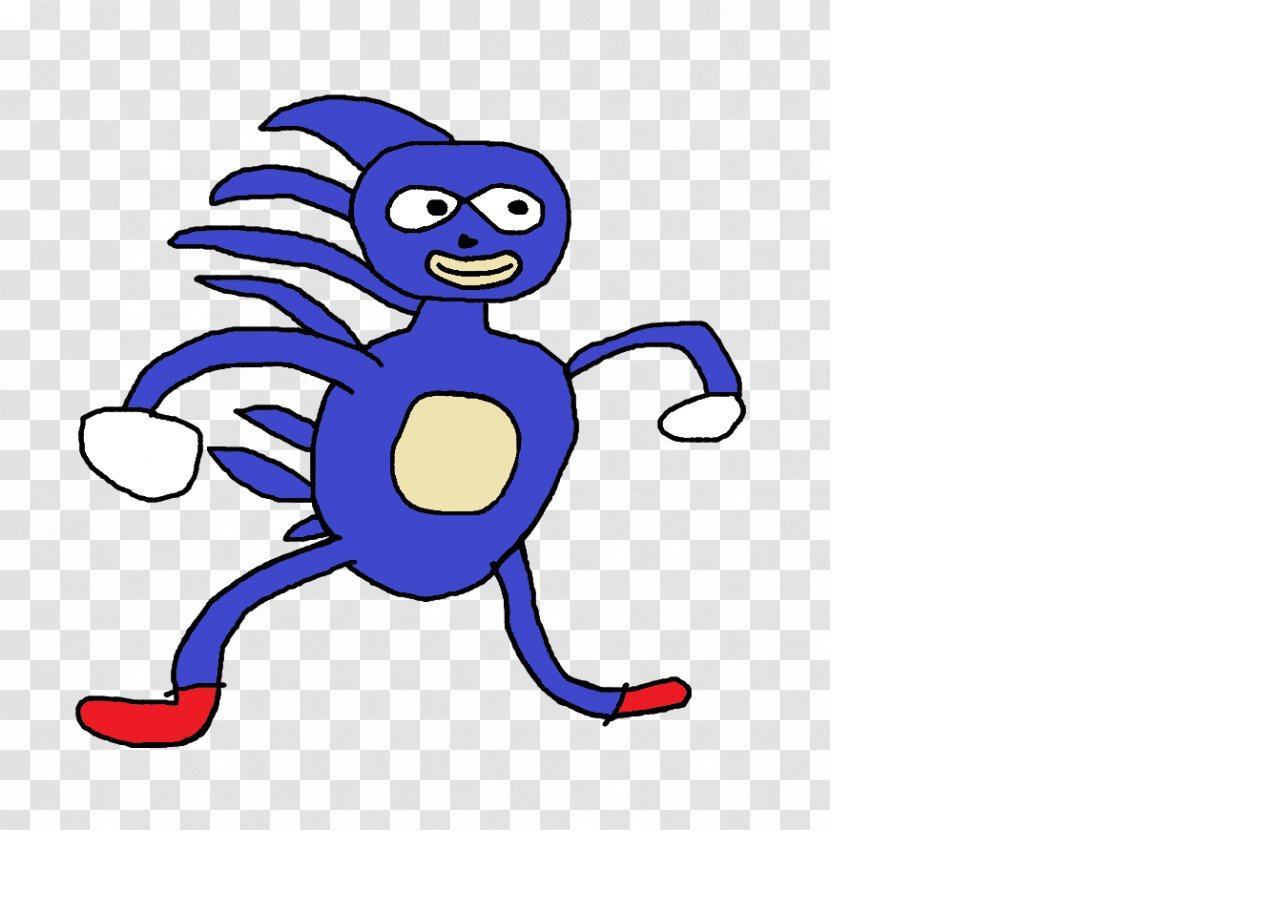
==== index.html @ 6d4e0d69 "first push officially" ====
<!DOCTYPE html>
<html lang="en">
<head>
    <meta charset="UTF-8">
    <meta http-equiv="X-UA-Compatible" content="IE=edge">
    <meta name="viewport" content="width=device-width, initial-scale=1.0">
    <title>Document</title>
    <link rel="stylesheet" href="./index.css">
</head>
<body>
    <div class="fade-in-image">
        <img src="./SoftAnnualBillygoat-max-1mb.gif" alt="">
        <img src="./output-onlinegiftools.gif" alt="">
    </div>
    <div class="ghost" id="ghostanimation" >
        <img src="./artwork-deviantart-art-organism-digital.jpg" />
    </div>


    <script type="text/javascript">
        function ShowHideDiv(btnGhost) {
            var GhostStyle = document.getElementById("ghostanimation");
    if (btnGhost.value == "Hide Ghost") {
                GhostStyle.style.display = "none";
                btnGhost.value = "Play Ghost";
            } else {
                GhostStyle.style.display = "block";
                btnGhost.value = "Hide Ghost";
            }
        }
    </script>
    
    <input id="btnGhost" type="button" value="Hide Ghost" onclick="ShowHideDiv(this)" />
</div>
</body>
</html>
---- index.css ----
@keyframes shake {
    0% { transform: translate(1px, 1px) rotate(0deg); }
    10% { transform: translate(-1px, -2px) rotate(-1deg); }
    20% { transform: translate(-3px, 0px) rotate(1deg); }
    30% { transform: translate(3px, 2px) rotate(0deg); }
    40% { transform: translate(1px, -1px) rotate(1deg); }
    50% { transform: translate(-1px, 2px) rotate(-1deg); }
    60% { transform: translate(-3px, 1px) rotate(0deg); }
    70% { transform: translate(3px, 1px) rotate(-1deg); }
    80% { transform: translate(-1px, -1px) rotate(1deg); }
    90% { transform: translate(1px, 2px) rotate(0deg); }
    100% { transform: translate(1px, -2px) rotate(-1deg); }
}
img{
    animation: shake 0.5s;
    animation-iteration-count: infinite;
}
.fade-in-image { animation: fadeIn 10s; }


@keyframes fadeIn {
    0% { opacity: 0; }
    50% {opacity: .5;}
    100% { opacity: 1; }
}

body{
    background-image: url(https://media.tenor.com/Qy4dAOV73dcAAAAC/skeleto-skeleton.gif);
    background-repeat: no-repeat;
    background-size: 100vw 100vh;
}

.ghost > *{
    animation: fly 25s linear infinite;
    top: 0;
	left: 0;
	position: fixed;
	z-index: 999;
	pointer-events: none;
}
@keyframes fly {
	0% {

		transform: translate(-200%,110vh) rotateZ(0deg);opacity: 1;
	}

	12.5% {
		transform: translate(120vw,-120%) rotateZ(20deg);
	}

	25% {
		transform: translate(-200%,50vh) scale(1.75) rotateZ(-20deg);
	}

	37.5% {
		transform: translate(-200%,-120%) rotateZ(-40deg);opacity: .5;
	}

	50% {
		transform: translate(100vw,50vh) rotateZ(0deg);
	}

	62.5% {
		transform: translate(20vw,100vh) rotateZ(20deg);
	}
	75% {
		transform: translate(200%,100vh) rotateZ(20deg);opacity: .25;
	}
	87.5% {
		transform: translate(50vw,-200%) scale(1.75) rotateZ(20deg);
	}

	100% {
		transform: translate(-200%,110vh) rotateZ(0deg);opacity: 1;
	}
}
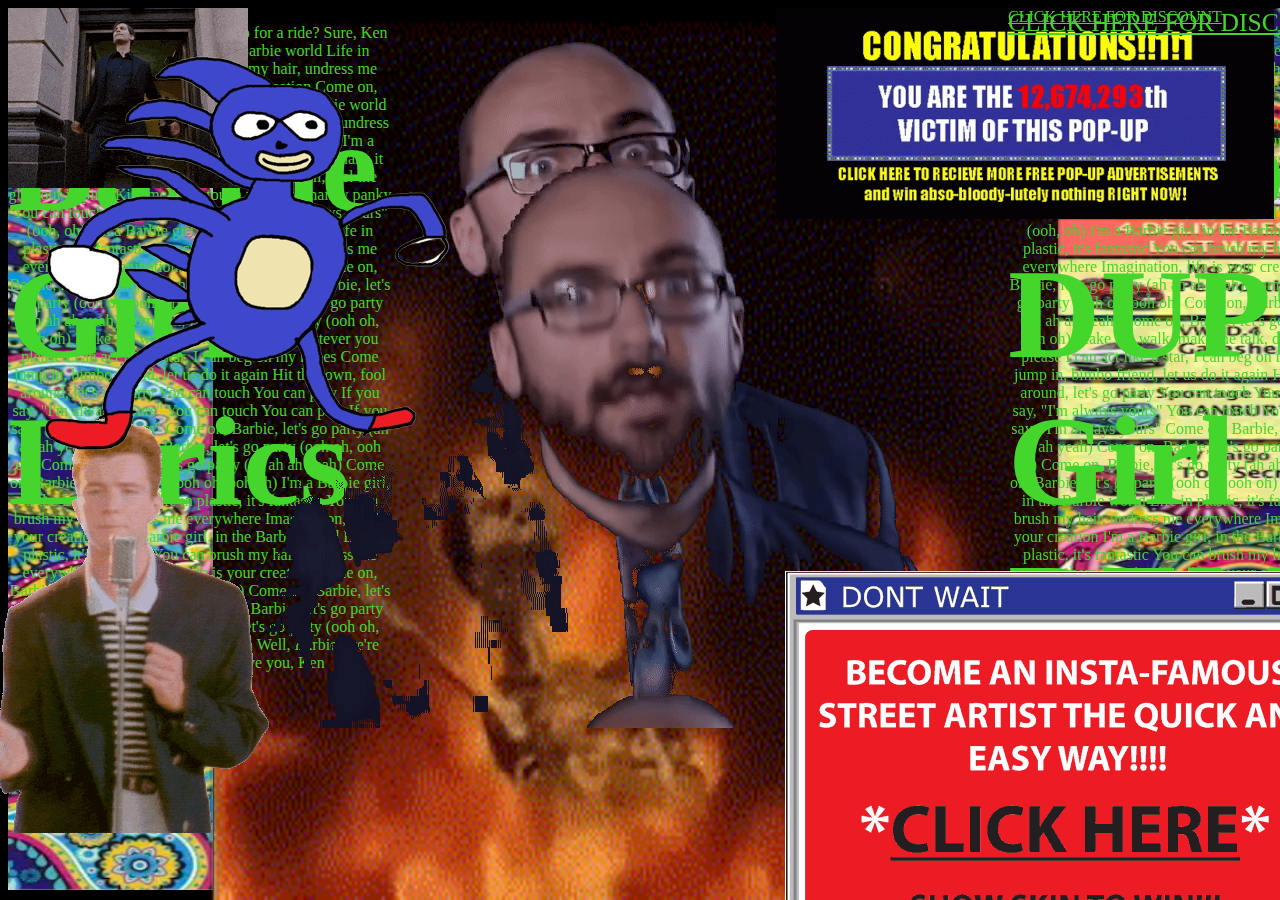
==== commit 3a0ecdd7: "fwefwefw" ====
--- a/index.html
+++ b/index.html
@@ -1,36 +1,159 @@
-<!DOCTYPE html>
-<html lang="en">
-<head>
-    <meta charset="UTF-8">
-    <meta http-equiv="X-UA-Compatible" content="IE=edge">
-    <meta name="viewport" content="width=device-width, initial-scale=1.0">
-    <title>Document</title>
-    <link rel="stylesheet" href="./index.css">
-</head>
-<body>
-    <div class="fade-in-image">
-        <img src="./SoftAnnualBillygoat-max-1mb.gif" alt="">
-        <img src="./output-onlinegiftools.gif" alt="">
-    </div>
-    <div class="ghost" id="ghostanimation" >
-        <img src="./artwork-deviantart-art-organism-digital.jpg" />
-    </div>
-
-
-    <script type="text/javascript">
-        function ShowHideDiv(btnGhost) {
-            var GhostStyle = document.getElementById("ghostanimation");
-    if (btnGhost.value == "Hide Ghost") {
-                GhostStyle.style.display = "none";
-                btnGhost.value = "Play Ghost";
-            } else {
-                GhostStyle.style.display = "block";
-                btnGhost.value = "Hide Ghost";
-            }
-        }
-    </script>
-    
-    <input id="btnGhost" type="button" value="Hide Ghost" onclick="ShowHideDiv(this)" />
-</div>
-</body>
-</html>+<!DOCTYPE html>
+<html lang="en">
+<head>
+    <meta charset="UTF-8">
+    <meta http-equiv="X-UA-Compatible" content="IE=edge">
+    <meta name="viewport" content="width=device-width, initial-scale=1.0">
+    <title>Document</title>
+    <link rel="stylesheet" href="./index.css">
+</head>
+<body>
+    <div class="Lyrics">
+        <h1>
+            Barbie Girl Lyrics
+        </h1>
+        <p>
+            Hiya, Barbie
+Hi, Ken
+You want to go for a ride?
+Sure, Ken
+Jump in
+I'm a Barbie girl, in the Barbie world
+Life in plastic, it's fantastic
+You can brush my hair, undress me everywhere
+Imagination, life is your creation
+Come on, Barbie, let's go party
+I'm a Barbie girl, in the Barbie world
+Life in plastic, it's fantastic
+You can brush my hair, undress me everywhere
+Imagination, life is your creation
+I'm a blond bimbo girl in a fantasy world
+Dress me up, make it tight, I'm your dolly
+You're my doll, rock'n'roll, feel the glamour in pink
+Kiss me here, touch me there, hanky panky
+You can touch
+You can play
+If you say, "I'm always yours" (ooh, oh)
+I'm a Barbie girl, in the Barbie world
+Life in plastic, it's fantastic
+You can brush my hair, undress me everywhere
+Imagination, life is your creation
+Come on, Barbie, let's go party (ah ah ah yeah)
+Come on, Barbie, let's go party (ooh oh, ooh oh)
+Come on, Barbie, let's go party (ah ah ah yeah)
+Come on, Barbie, let's go party (ooh oh, ooh oh)
+Make me walk, make me talk, do whatever you please
+I can act like a star, I can beg on my knees
+Come jump in, bimbo friend, let us do it again
+Hit the town, fool around, let's go party
+You can touch
+You can play
+If you say, "I'm always yours"
+You can touch
+You can play
+If you say, "I'm always yours"
+Come on, Barbie, let's go party (ah ah ah yeah)
+Come on, Barbie, let's go party (ooh oh, ooh oh)
+Come on, Barbie, let's go party (ah ah ah yeah)
+Come on, Barbie, let's go party (ooh oh, ooh oh)
+I'm a Barbie girl, in the Barbie world
+Life in plastic, it's fantastic
+You can brush my hair, undress me everywhere
+Imagination, life is your creation
+I'm a Barbie girl, in the Barbie world
+Life in plastic, it's fantastic
+You can brush my hair, undress me everywhere
+Imagination, life is your creation
+Come on, Barbie, let's go party (ah ah ah yeah)
+Come on, Barbie, let's go party (ooh oh, ooh oh)
+Come on, Barbie, let's go party (ah ah ah yeah)
+Come on, Barbie, let's go party (ooh oh, ooh oh)
+Oh, I'm having so much fun
+Well, Barbie, we're just getting started
+Oh, I love you, Ken 
+        </p>
+    </div>
+    <img class = "rick"src="./deadserver.gif" alt="">
+    <img class= "banner" src="./Screenshot 2023-04-05 065009.png" alt="">
+    <div class="fade-in-image">
+        <img class = "one" src="./SoftAnnualBillygoat-max-1mb.gif" alt="">
+        <img class = "two" src="./output-onlinegiftools.gif" alt="">
+        <img class = "three" src="./output-onlinegiftools (1).gif" alt="">
+    </div>
+    <div class="ghost" id="ghostanimation" >
+        <img src="./artwork-deviantart-art-organism-digital-removebg-preview.png" />
+    </div>
+    <div class="ghost1" id="ghostanimation2" >
+        <img src="./artwork-deviantart-art-organism-digital-removebg-preview.png" />
+    </div>
+    <img src="./popup-ad-popup-ads.gif"class="popUp2" alt="">
+    <img src="./giphy3.gif" class= "popUp"alt="">
+    <img class="banner2"src="./Screenshot 2023-04-05 065604.png" alt="">
+    <div class="Lyrics2">
+        <h1>
+            Barbie DUPSTEP Girl REMIX
+        </h1>
+        <p>
+            Hiya, Barbie
+Hi, Ken
+You want to go for a ride?
+Sure, Ken
+Jump in
+I'm a Barbie girl, in the Barbie world
+Life in plastic, it's fantastic
+You can brush my hair, undress me everywhere
+Imagination, life is your creation
+Come on, Barbie, let's go party
+I'm a Barbie girl, in the Barbie world
+Life in plastic, it's fantastic
+You can brush my hair, undress me everywhere
+Imagination, life is your creation
+I'm a blond bimbo girl in a fantasy world
+Dress me up, make it tight, I'm your dolly
+You're my doll, rock'n'roll, feel the glamour in pink
+Kiss me here, touch me there, hanky panky
+You can touch
+You can play
+If you say, "I'm always yours" (ooh, oh)
+I'm a Barbie girl, in the Barbie world
+Life in plastic, it's fantastic
+You can brush my hair, undress me everywhere
+Imagination, life is your creation
+Come on, Barbie, let's go party (ah ah ah yeah)
+Come on, Barbie, let's go party (ooh oh, ooh oh)
+Come on, Barbie, let's go party (ah ah ah yeah)
+Come on, Barbie, let's go party (ooh oh, ooh oh)
+Make me walk, make me talk, do whatever you please
+I can act like a star, I can beg on my knees
+Come jump in, bimbo friend, let us do it again
+Hit the town, fool around, let's go party
+You can touch
+You can play
+If you say, "I'm always yours"
+You can touch
+You can play
+If you say, "I'm always yours"
+Come on, Barbie, let's go party (ah ah ah yeah)
+Come on, Barbie, let's go party (ooh oh, ooh oh)
+Come on, Barbie, let's go party (ah ah ah yeah)
+Come on, Barbie, let's go party (ooh oh, ooh oh)
+I'm a Barbie girl, in the Barbie world
+Life in plastic, it's fantastic
+You can brush my hair, undress me everywhere
+Imagination, life is your creation
+I'm a Barbie girl, in the Barbie world
+Life in plastic, it's fantastic
+You can brush my hair, undress me everywhere
+Imagination, life is your creation
+Come on, Barbie, let's go party (ah ah ah yeah)
+Come on, Barbie, let's go party (ooh oh, ooh oh)
+Come on, Barbie, let's go party (ah ah ah yeah)
+Come on, Barbie, let's go party (ooh oh, ooh oh)
+Oh, I'm having so much fun
+Well, Barbie, we're just getting started
+Oh, I love you, Ken 
+        </p>    
+    <a style="position: absolute;z-index: 10;"href="">CLICK HERE FOR DISCOUNT</a>
+    <a style="position: absolute;z-index: 10;font-size: 2vw;"href="">CLICK HERE FOR DISCOUNT</a>
+</body>
+</html>
--- a/index.css
+++ b/index.css
@@ -1,76 +1,198 @@
-@keyframes shake {
-    0% { transform: translate(1px, 1px) rotate(0deg); }
-    10% { transform: translate(-1px, -2px) rotate(-1deg); }
-    20% { transform: translate(-3px, 0px) rotate(1deg); }
-    30% { transform: translate(3px, 2px) rotate(0deg); }
-    40% { transform: translate(1px, -1px) rotate(1deg); }
-    50% { transform: translate(-1px, 2px) rotate(-1deg); }
-    60% { transform: translate(-3px, 1px) rotate(0deg); }
-    70% { transform: translate(3px, 1px) rotate(-1deg); }
-    80% { transform: translate(-1px, -1px) rotate(1deg); }
-    90% { transform: translate(1px, 2px) rotate(0deg); }
-    100% { transform: translate(1px, -2px) rotate(-1deg); }
-}
-img{
-    animation: shake 0.5s;
-    animation-iteration-count: infinite;
-}
-.fade-in-image { animation: fadeIn 10s; }
-
-
-@keyframes fadeIn {
-    0% { opacity: 0; }
-    50% {opacity: .5;}
-    100% { opacity: 1; }
-}
-
-body{
-    background-image: url(https://media.tenor.com/Qy4dAOV73dcAAAAC/skeleto-skeleton.gif);
-    background-repeat: no-repeat;
-    background-size: 100vw 100vh;
-}
-
-.ghost > *{
-    animation: fly 25s linear infinite;
-    top: 0;
-	left: 0;
-	position: fixed;
-	z-index: 999;
-	pointer-events: none;
-}
-@keyframes fly {
-	0% {
-
-		transform: translate(-200%,110vh) rotateZ(0deg);opacity: 1;
-	}
-
-	12.5% {
-		transform: translate(120vw,-120%) rotateZ(20deg);
-	}
-
-	25% {
-		transform: translate(-200%,50vh) scale(1.75) rotateZ(-20deg);
-	}
-
-	37.5% {
-		transform: translate(-200%,-120%) rotateZ(-40deg);opacity: .5;
-	}
-
-	50% {
-		transform: translate(100vw,50vh) rotateZ(0deg);
-	}
-
-	62.5% {
-		transform: translate(20vw,100vh) rotateZ(20deg);
-	}
-	75% {
-		transform: translate(200%,100vh) rotateZ(20deg);opacity: .25;
-	}
-	87.5% {
-		transform: translate(50vw,-200%) scale(1.75) rotateZ(20deg);
-	}
-
-	100% {
-		transform: translate(-200%,110vh) rotateZ(0deg);opacity: 1;
-	}
+
+@keyframes shake {
+    0% { transform: translate(1px, 1px) rotate(0deg); }
+    10% { transform: translate(-1px, -2px) rotate(-1deg); }
+    20% { transform: translate(-3px, 0px) rotate(1deg); }
+    30% { transform: translate(3px, 2px) rotate(0deg); }
+    40% { transform: translate(1px, -1px) rotate(1deg); }
+    50% { transform: translate(-1px, 2px) rotate(-1deg); }
+    60% { transform: translate(-3px, 1px) rotate(0deg); }
+    70% { transform: translate(3px, 1px) rotate(-1deg); }
+    80% { transform: translate(-1px, -1px) rotate(1deg); }
+    90% { transform: translate(1px, 2px) rotate(0deg); }
+    100% { transform: translate(1px, -2px) rotate(-1deg); }
+}
+div > *{
+    animation: shake 0.5s;
+    animation-iteration-count: infinite;
+}
+/* .fade-in-image { animation: fadeIn 5s; } */
+img{
+	z-index: 2;
+}
+
+@keyframes fadeIn {
+    0% { opacity: 0; }
+    50% {opacity: .5;}
+    100% { opacity: 1; }
+}
+.Lyrics > *{
+	position: absolute;
+	width: 30vw;
+	height:5vh;
+	color: #44D62C;
+	margin-left: 100%;
+	z-index: 2;
+}
+.Lyrics2 > *{
+	position: fixed;
+	width: 30vw;
+	height:5vh;
+	color: #44D62C;
+	margin-left: 1000px;
+	z-index: 2;
+}
+h1{
+	font-size: 10vw;
+}
+p{
+	text-align: center;
+}
+.rick{
+	position: fixed;
+	margin-left:-10vw;
+	z-index: 4;
+	margin-top: 40vh;
+}
+.popUp{
+	position: fixed;
+	margin-left: 60vw;
+	z-index: 5	;
+	margin-top: 60vh;
+}
+.popUp2{
+	position: fixed;
+	margin-left: 60vw;
+	z-index: 5;
+	margin-top: 0vh;
+	animation: shake 0.5s;
+    animation-iteration-count: infinite;
+}
+body{
+    background-image: url(./Untitled\ video\ -\ Made\ with\ Clipchamp.gif);
+    background-repeat: no-repeat;
+    background-size: 100vw 100vh;
+	position: absolute;
+	background-position-y: -100%;
+
+}
+.one{
+	position: absolute;
+	margin-top: -200%;
+}
+.two{
+	display: inline;
+	position: absolute;
+}
+.three{
+	display: inline;
+	position: absolute;
+}
+.banner{
+	position: absolute;
+	height: 98vh;
+	width: 16vw;
+	margin-bottom:-200%;
+	z-index: 1;
+}
+.banner2{
+	position: fixed;
+	margin-left: 82vw;
+	height: 100vh;
+	width: 18vw;
+}
+html{
+	height: 100%;
+	width: 100%;
+	margin: 0;
+	padding: 0	;
+}
+
+.ghost1 > *{
+    animation: fly1 2s linear infinite;
+    top: 0;
+	left: 0;
+	position: fixed;
+	z-index: 999;
+	pointer-events: none;
+}
+@keyframes fly1 {
+	0% {
+
+		transform: translate(200%,110vh) rotateZ(0deg);opacity: 1;
+	}
+
+	12.5% {
+		transform: translate(-120vw,-120%) rotateZ(20deg);
+	}
+
+	25% {
+		transform: translate(200%,50vh) scale(1.75) rotateZ(-20deg);
+	}
+
+	37.5% {
+		transform: translate(200%,-120%) rotateZ(-40deg);opacity: .5;
+	}
+
+	50% {
+		transform: translate(-100vw,50vh) rotateZ(0deg);
+	}
+
+	62.5% {
+		transform: translate(-20vw,100vh) rotateZ(20deg);
+	}
+	75% {
+		transform: translate(200%,100vh) rotateZ(20deg);opacity: .25;
+	}
+	87.5% {
+		transform: translate(50vw,-200%) scale(1.75) rotateZ(20deg);
+	}
+
+	100% {
+		transform: translate(-200%,110vh) rotateZ(0deg);opacity: 1;
+	}
+}
+.ghost > *{
+    animation: fly 2s linear infinite;
+    top: 0;
+	left: 0;
+	position: fixed;
+	z-index: 999;
+	pointer-events: none;
+}
+@keyframes fly {
+	0% {
+
+		transform: translate(-200%,110vh) rotateZ(0deg);opacity: 1;
+	}
+
+	12.5% {
+		transform: translate(120vw,-120%) rotateZ(20deg);
+	}
+
+	25% {
+		transform: translate(-200%,50vh) scale(1.75) rotateZ(-20deg);
+	}
+
+	37.5% {
+		transform: translate(-200%,-120%) rotateZ(-40deg);opacity: .5;
+	}
+
+	50% {
+		transform: translate(100vw,50vh) rotateZ(0deg);
+	}
+
+	62.5% {
+		transform: translate(20vw,100vh) rotateZ(20deg);
+	}
+	75% {
+		transform: translate(200%,100vh) rotateZ(20deg);opacity: .25;
+	}
+	87.5% {
+		transform: translate(50vw,-200%) scale(1.75) rotateZ(20deg);
+	}
+
+	100% {
+		transform: translate(-200%,110vh) rotateZ(0deg);opacity: 1;
+	}
 }